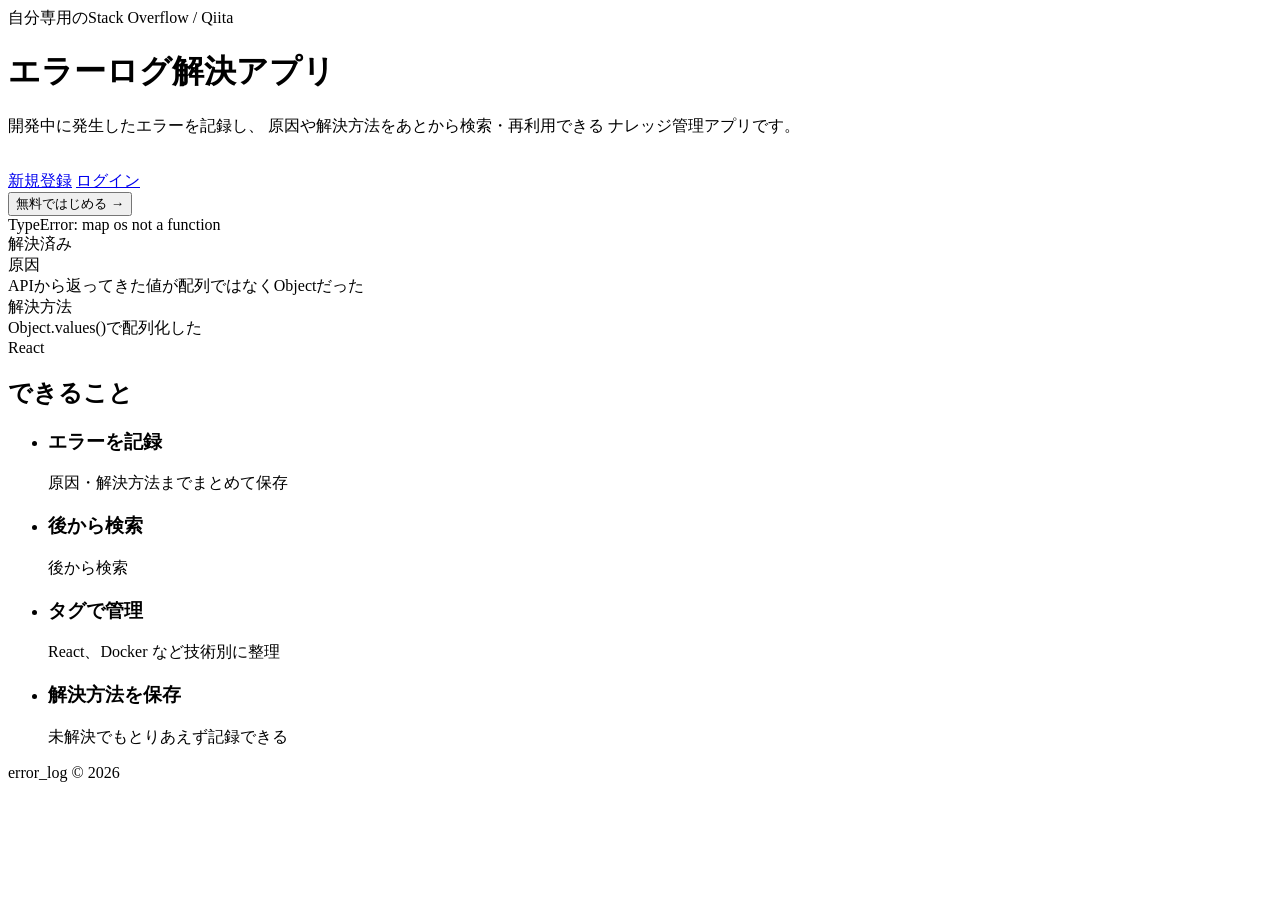
==== error-log-app-frontend/index.html @ 602187f1 "feat: ホーム画面の文書構造を追加" ====
<!DOCTYPE html>
<html lang="ja">

  <head>
    <meta charset="UTF-8">
    <meta name="viewport" content="width=device-width, initial-scale=1.0">
    <title>エラーログ解決アプリ</title>
  </head>

  <body>
    <main>
      <header>
        <div>自分専用のStack Overflow / Qiita</div>
        <h1>エラーログ解決アプリ</h1>
        <p>開発中に発生したエラーを記録し、
          原因や解決方法をあとから検索・再利用できる
          ナレッジ管理アプリです。</p>
          <img src="error_log_icon.svg" alt="">
        <div>
          <nav>
            <a href="signup.html">新規登録</a>
            <a href="login.html">ログイン</a>
          </nav>
        </div>
      </header>

      <div>
        <button>無料ではじめる →</button>
      </div>

      <section>
        <div>
          <div>TypeError: map os not a function</div>
          <div>解決済み</div>
          <div>原因</div>
          <div>APIから返ってきた値が配列ではなくObjectだった</div>
          <div>解決方法</div>
          <div>Object.values()で配列化した</div>
          <div>React</div>
        </div>
      </section>

      <section>

        <h2>できること</h2>
        <div>
          <ul>
            <li>
              <h3>エラーを記録</h3>
              <p>原因・解決方法までまとめて保存</p>
            </li>
          </ul>
        </div>
        <div>
          <ul>
            <li>
              <h3>後から検索</h3>
              <p>後から検索</p>
            </li>
          </ul>
        </div>
        <div>
          <ul>
            <li>
              <h3>タグで管理</h3>
              <p>React、Docker など技術別に整理</p>
            </li>
          </ul>
        </div>
        <div>
          <ul>
            <li>
              <h3>解決方法を保存</h3>
              <p>未解決でもとりあえず記録できる</p>
            </li>
          </ul>
        </div>
      </section>
    </main>
    <footer>
      <p>
        error_log
        © 2026</p>
    </footer>
  </body>

</html>
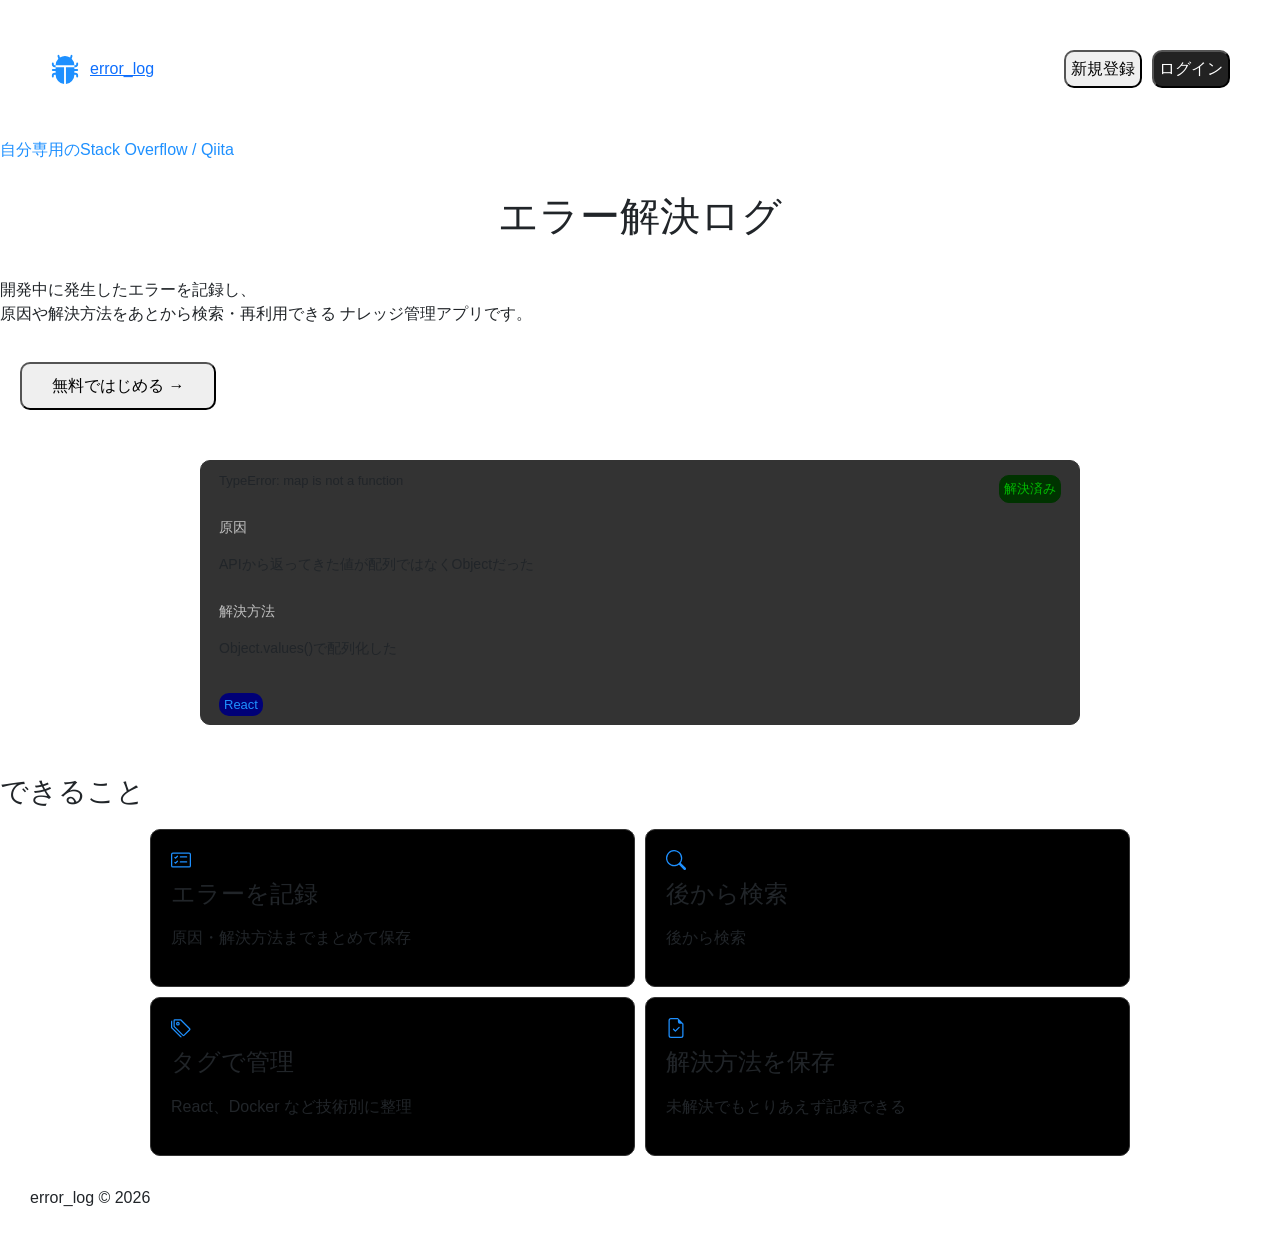
==== commit 2c370925: "feat: 各ページにCSSスタイルを追加" ====
--- a/error-log-app-frontend/index.html
+++ b/error-log-app-frontend/index.html
@@ -5,75 +5,109 @@
     <meta charset="UTF-8">
     <meta name="viewport" content="width=device-width, initial-scale=1.0">
     <title>エラーログ解決アプリ</title>
+    <link rel="stylesheet" href="css/home/style.css">
+    <link href="https://cdn.jsdelivr.net/npm/bootstrap@5.3.8/dist/css/bootstrap.min.css" rel="stylesheet"
+      integrity="sha384-64UC4BEhTGwk3eGpak4nO2jqtl7liTS+juXkSJ2gPAQPmlClQO7s5UgCeR6US48g" crossorigin="anonymous">
   </head>
 
   <body>
     <main>
       <header>
-        <div>自分専用のStack Overflow / Qiita</div>
-        <h1>エラーログ解決アプリ</h1>
-        <p>開発中に発生したエラーを記録し、
-          原因や解決方法をあとから検索・再利用できる
-          ナレッジ管理アプリです。</p>
-          <img src="error_log_icon.svg" alt="">
-        <div>
-          <nav>
-            <a href="signup.html">新規登録</a>
-            <a href="login.html">ログイン</a>
-          </nav>
+        <div class="debug">
+          <a href="index.html" class="debug-left">
+            <svg xmlns="http://www.w3.org/2000/svg" class="debug-icon" viewBox="0 0 16 16">
+              <path
+                d="M4.978.855a.5.5 0 1 0-.956.29l.41 1.352A5 5 0 0 0 3 6h10a5 5 0 0 0-1.432-3.503l.41-1.352a.5.5 0 1 0-.956-.29l-.291.956A5 5 0 0 0 8 1a5 5 0 0 0-2.731.811l-.29-.956z" />
+              <path
+                d="M13 6v1H8.5v8.975A5 5 0 0 0 13 11h.5a.5.5 0 0 1 .5.5v.5a.5.5 0 1 0 1 0v-.5a1.5 1.5 0 0 0-1.5-1.5H13V9h1.5a.5.5 0 0 0 0-1H13V7h.5A1.5 1.5 0 0 0 15 5.5V5a.5.5 0 0 0-1 0v.5a.5.5 0 0 1-.5.5zm-5.5 9.975V7H3V6h-.5a.5.5 0 0 1-.5-.5V5a.5.5 0 0 0-1 0v.5A1.5 1.5 0 0 0 2.5 7H3v1H1.5a.5.5 0 0 0 0 1H3v1h-.5A1.5 1.5 0 0 0 1 11.5v.5a.5.5 0 1 0 1 0v-.5a.5.5 0 0 1 .5-.5H3a5 5 0 0 0 4.5 4.975" />
+            </svg>
+            <div class="debug-text">error_log</div>
+          </a>
+          <div class="certification">
+            <button class="signup-button"><a href="signup.html">新規登録</a></button>
+            <button class="login-button"><a href="login.html">ログイン</a></button>
+          </div>
         </div>
       </header>
 
-      <div>
-        <button>無料ではじめる →</button>
+      <section class="title">
+        <div class="tagline">自分専用のStack Overflow / Qiita</div>
+        <h1>エラー解決ログ</h1>
+        <p>開発中に発生したエラーを記録し、
+          <br>原因や解決方法をあとから検索・再利用できる
+          ナレッジ管理アプリです。
+        </p>
+      </section>
+
+      <div class="free">
+        <button class="free-button"><a href="logsList.html">無料ではじめる →</a></button>
       </div>
 
-      <section>
-        <div>
-          <div>TypeError: map os not a function</div>
-          <div>解決済み</div>
-          <div>原因</div>
-          <div>APIから返ってきた値が配列ではなくObjectだった</div>
-          <div>解決方法</div>
-          <div>Object.values()で配列化した</div>
-          <div>React</div>
+      <section class="log-card">
+        <div class="log-header">
+          <p class="log-title">TypeError: map is not a function</p>
+          <span class="log-status-resolved">解決済み</span>
+        </div>
+
+        <div class="log-section">
+          <p class="log-label">原因</p>
+          <p>APIから返ってきた値が配列ではなくObjectだった</p>
+        </div>
+
+        <div class="log-section">
+          <p class="log-label">解決方法</p>
+          <p>Object.values()で配列化した</p>
+        </div>
+
+        <div class="log-tags">
+          <span class="tag">React</span>
         </div>
       </section>
 
-      <section>
+      <section class="features">
+        <h3>できること</h3>
+        <div class="features-grid">
+        <div class="features-card">
+          <svg xmlns="http://www.w3.org/2000/svg" class="features-icon" viewBox="0 0 16 16">
+            <path
+              d="M14.5 3a.5.5 0 0 1 .5.5v9a.5.5 0 0 1-.5.5h-13a.5.5 0 0 1-.5-.5v-9a.5.5 0 0 1 .5-.5zm-13-1A1.5 1.5 0 0 0 0 3.5v9A1.5 1.5 0 0 0 1.5 14h13a1.5 1.5 0 0 0 1.5-1.5v-9A1.5 1.5 0 0 0 14.5 2z" />
+            <path
+              d="M7 5.5a.5.5 0 0 1 .5-.5h5a.5.5 0 0 1 0 1h-5a.5.5 0 0 1-.5-.5m-1.496-.854a.5.5 0 0 1 0 .708l-1.5 1.5a.5.5 0 0 1-.708 0l-.5-.5a.5.5 0 1 1 .708-.708l.146.147 1.146-1.147a.5.5 0 0 1 .708 0M7 9.5a.5.5 0 0 1 .5-.5h5a.5.5 0 0 1 0 1h-5a.5.5 0 0 1-.5-.5m-1.496-.854a.5.5 0 0 1 0 .708l-1.5 1.5a.5.5 0 0 1-.708 0l-.5-.5a.5.5 0 0 1 .708-.708l.146.147 1.146-1.147a.5.5 0 0 1 .708 0" />
+          </svg>
+          <h4>エラーを記録</h4>
+          <p>原因・解決方法までまとめて保存</p>
+        </div>
 
-        <h2>できること</h2>
-        <div>
-          <ul>
-            <li>
-              <h3>エラーを記録</h3>
-              <p>原因・解決方法までまとめて保存</p>
-            </li>
-          </ul>
+        <div class="features-card">
+          <svg xmlns="http://www.w3.org/2000/svg" class="features-icon" viewBox="0 0 16 16">
+            <path
+              d="M11.742 10.344a6.5 6.5 0 1 0-1.397 1.398h-.001q.044.06.098.115l3.85 3.85a1 1 0 0 0 1.415-1.414l-3.85-3.85a1 1 0 0 0-.115-.1zM12 6.5a5.5 5.5 0 1 1-11 0 5.5 5.5 0 0 1 11 0" />
+          </svg>
+          <h4>後から検索</h4>
+          <p>後から検索</p>
         </div>
-        <div>
-          <ul>
-            <li>
-              <h3>後から検索</h3>
-              <p>後から検索</p>
-            </li>
-          </ul>
+
+        <div class="features-card">
+          <svg xmlns="http://www.w3.org/2000/svg" class="features-icon" viewBox="0 0 16 16">
+            <path
+              d="M3 2v4.586l7 7L14.586 9l-7-7zM2 2a1 1 0 0 1 1-1h4.586a1 1 0 0 1 .707.293l7 7a1 1 0 0 1 0 1.414l-4.586 4.586a1 1 0 0 1-1.414 0l-7-7A1 1 0 0 1 2 6.586z" />
+            <path
+              d="M5.5 5a.5.5 0 1 1 0-1 .5.5 0 0 1 0 1m0 1a1.5 1.5 0 1 0 0-3 1.5 1.5 0 0 0 0 3M1 7.086a1 1 0 0 0 .293.707L8.75 15.25l-.043.043a1 1 0 0 1-1.414 0l-7-7A1 1 0 0 1 0 7.586V3a1 1 0 0 1 1-1z" />
+          </svg>
+          <h4>タグで管理</h4>
+          <p>React、Docker など技術別に整理</p>
         </div>
-        <div>
-          <ul>
-            <li>
-              <h3>タグで管理</h3>
-              <p>React、Docker など技術別に整理</p>
-            </li>
-          </ul>
+
+        <div class="features-card">
+          <svg xmlns="http://www.w3.org/2000/svg" class="features-icon" viewBox="0 0 16 16">
+            <path
+              d="M10.854 7.854a.5.5 0 0 0-.708-.708L7.5 9.793 6.354 8.646a.5.5 0 1 0-.708.708l1.5 1.5a.5.5 0 0 0 .708 0z" />
+            <path
+              d="M14 14V4.5L9.5 0H4a2 2 0 0 0-2 2v12a2 2 0 0 0 2 2h8a2 2 0 0 0 2-2M9.5 3A1.5 1.5 0 0 0 11 4.5h2V14a1 1 0 0 1-1 1H4a1 1 0 0 1-1-1V2a1 1 0 0 1 1-1h5.5z" />
+          </svg>
+          <h4>解決方法を保存</h4>
+          <p>未解決でもとりあえず記録できる</p>
         </div>
-        <div>
-          <ul>
-            <li>
-              <h3>解決方法を保存</h3>
-              <p>未解決でもとりあえず記録できる</p>
-            </li>
-          </ul>
         </div>
       </section>
     </main>
--- a/error-log-app-frontend/css/home/style.css
+++ b/error-log-app-frontend/css/home/style.css
@@ -0,0 +1,185 @@
+* {
+  margin: 0;
+  padding: 0;
+  box-sizing: border-box;
+  font-family: "Inter", "Noto Sans JP", sans-serif;
+}
+
+body {
+  background-color: #222222;
+  color: white;
+  text-align: center;
+}
+
+main {
+  margin-top: 50px;
+  min-height: 100vh;
+}
+
+h1 {
+  text-align: center;
+}
+
+// header
+button {
+  padding: 3px;
+}
+
+button a {
+  text-decoration: none;
+}
+.tagline {
+  color: #1e90ff;
+}
+
+.debug {
+  display: flex;
+  justify-content: space-between;
+  align-items: center;
+  margin-left: 50px;
+  margin-right: 50px;
+}
+
+.debug-left {
+  display: flex;
+  align-items: center;
+  gap: 10px;
+  text-align: left;
+}
+
+.debug-icon {
+  width: 30px;
+  height: 30px;
+}
+
+.debug-icon path {
+  fill: #1e90ff;
+}
+
+.certification {
+  display: flex;
+  gap: 10px;
+}
+
+.certification button {
+  border-radius: 10px;
+  padding: 5px;
+}
+
+.signup-button a {
+  color: black;
+}
+
+.login-button {
+  background-color: #222222;
+}
+.login-button a {
+  color: white;
+}
+
+.certification button:hover {
+  background-color: DarkGray;
+}
+
+.title {
+  margin-top: 50px;
+  display: flex;
+  flex-direction: column;
+  gap: 30px;
+}
+
+.free {
+  margin: 20px;
+}
+.free-button {
+  padding: 10px 30px;
+  border-radius: 10px;
+}
+.free-button a {
+  color: black;
+}
+
+.log-card {
+  border: 1px solid #333333;
+  background-color: #333333;
+  border-radius: 10px;
+  padding: 10px 18px;
+  margin-left: 200px;
+  margin-right: 200px;
+  margin-top: 50px;
+}
+.log-header {
+  display: flex;
+  justify-content: space-between;
+  align-items: center;
+}
+
+.log-title {
+  font-size: 13px;
+}
+.log-status-resolved {
+  font-size: 13px;
+  border: 1px solid #003300;
+  border-radius: 10px;
+  padding: 3px 4px;
+  background-color: #003300;
+  color: #00bb00;
+}
+
+.log-section {
+  display: flex;
+  flex-direction: column;
+  text-align: left;
+  margin-top: 10px;
+}
+.log-section p {
+  font-size: 14px;
+}
+.log-label {
+  color: #c0c0c0;
+}
+
+.log-tags {
+  font-size: 13px;
+  margin-top: 20px;
+  text-align: left;
+}
+.tag {
+  border: none;
+  border-radius: 10px;
+  padding: 4px 5px;
+  background-color: #000077;
+  color: #1e90ff;
+}
+.features {
+  margin-top: 50px;
+}
+
+.features-grid {
+  text-align: left;
+  display: grid;
+  grid-template-columns: 1fr 1fr;
+  gap: 10px;
+  margin-top: 20px;
+  margin-left: 150px;
+  margin-right: 150px;
+}
+
+.features-card {
+  padding: 20px;
+  border: 1px solid #333333;
+  border-radius: 10px;
+  background-color: black;
+  display: flex;
+  flex-direction: column;
+  gap: 10px;
+}
+.features-icon {
+  fill: #1e90ff;
+  width: 20px;
+  height: 20px;
+}
+
+footer {
+  margin: 30px;
+}
